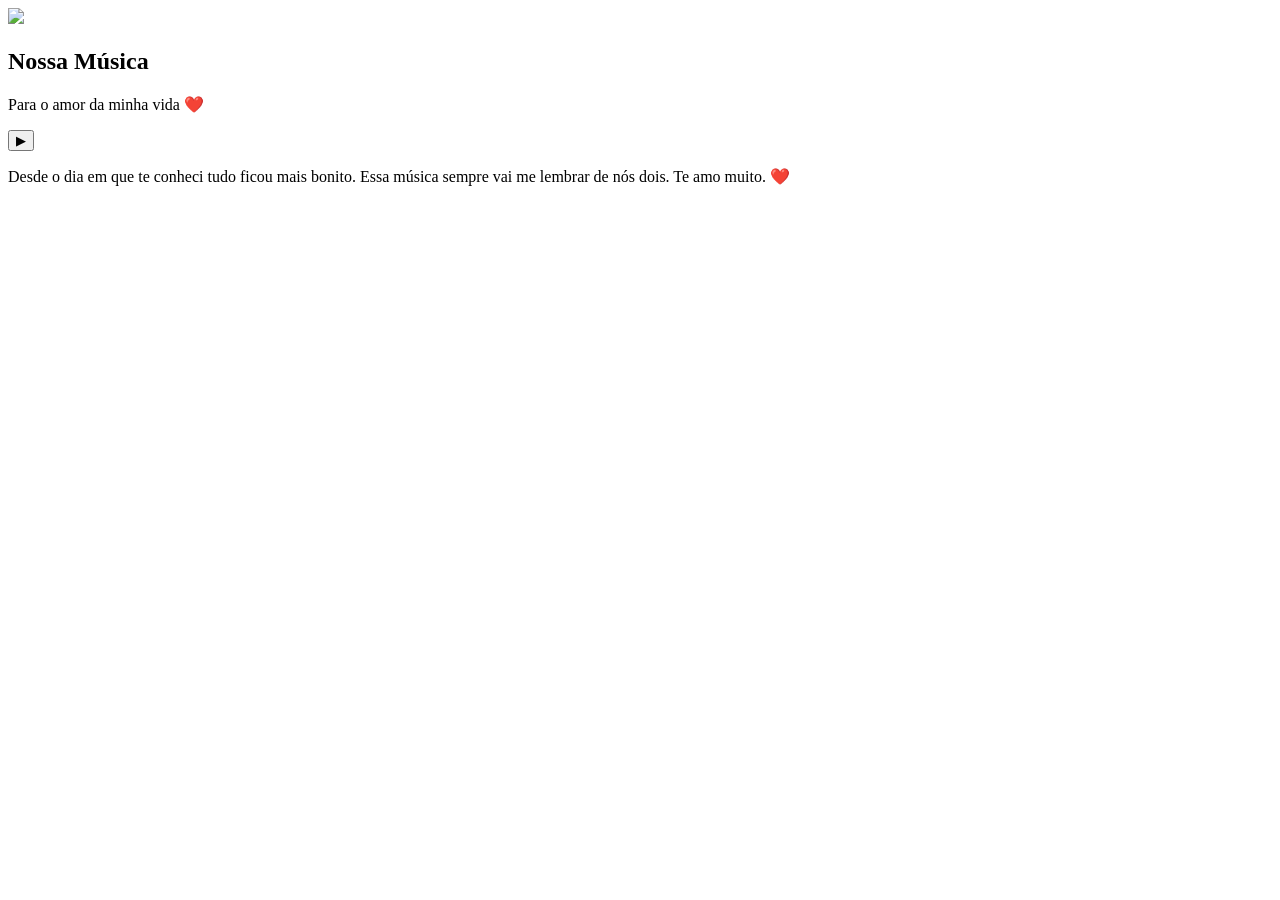
==== index.html @ 34e280d9 "Add files via upload" ====
<!DOCTYPE html>
<html lang="pt-BR">
<head>
<meta charset="UTF-8">
<meta name="viewport" content="width=device-width, initial-scale=1.0">
<title>Nossa Música</title>
<link rel="stylesheet" href="style.css">
</head>

<body>

<div class="player">

<img src="foto.jpg" class="capa">

<h2>Nossa Música</h2>
<p>Para o amor da minha vida ❤️</p>

<button id="play">▶</button>

<div id="texto" class="texto">
<p>
Desde o dia em que te conheci tudo ficou mais bonito.
Essa música sempre vai me lembrar de nós dois.
Te amo muito. ❤️
</p>
</div>

</div>

<audio id="musica">
<source src="musica.mp3" type="audio/mp3">
</audio>

<script src="script.js"></script>

</body>
</html>
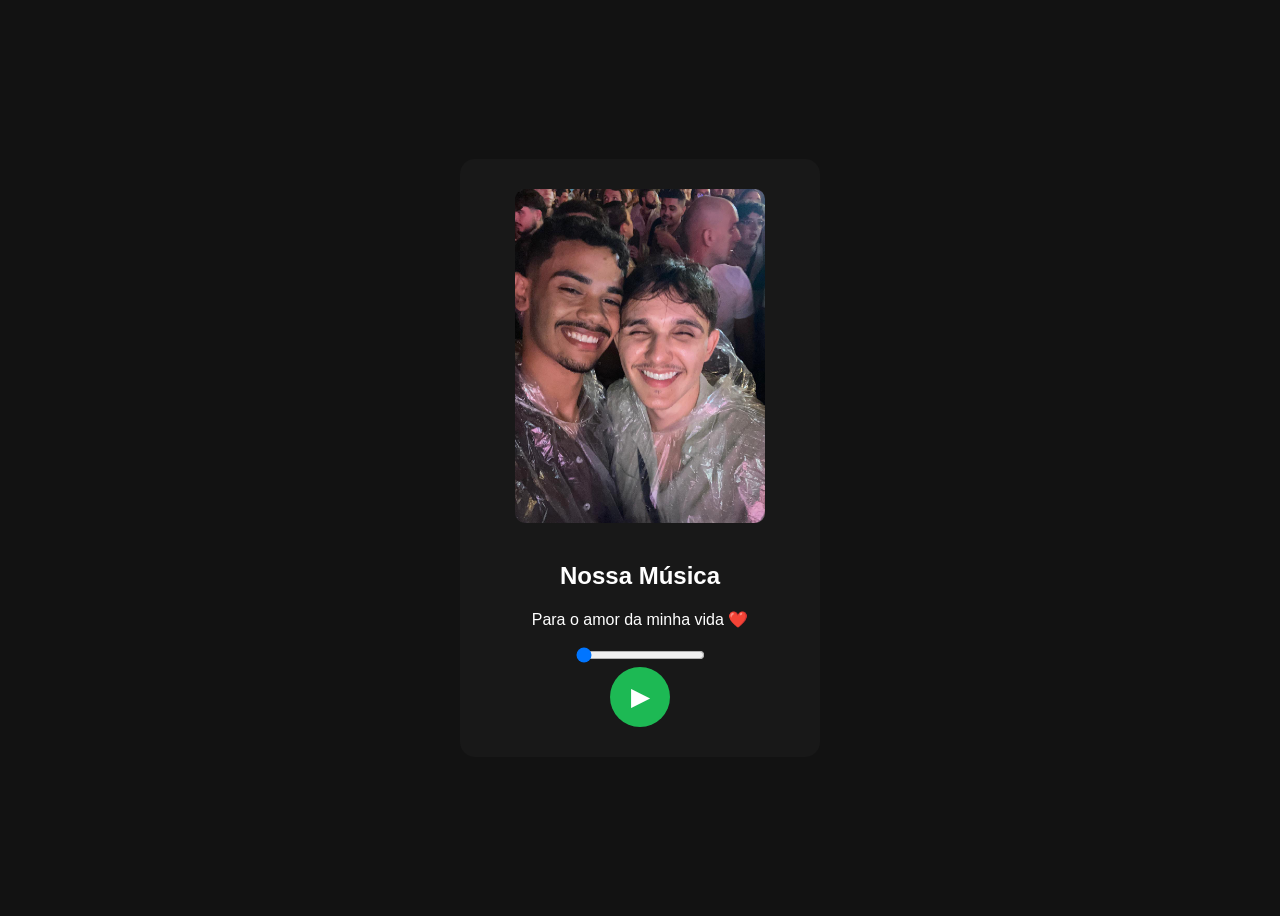
==== commit fec81bc6: "Revise HTML structure and update text content Updated the content and structure of the HTML page, in" ====
--- a/index.html
+++ b/index.html
@@ -4,7 +4,9 @@
 <meta charset="UTF-8">
 <meta name="viewport" content="width=device-width, initial-scale=1.0">
 <title>Nossa Música</title>
+
 <link rel="stylesheet" href="style.css">
+
 </head>
 
 <body>
@@ -14,25 +16,32 @@
 <img src="foto.jpg" class="capa">
 
 <h2>Nossa Música</h2>
-<p>Para o amor da minha vida ❤️</p>
-
-<button id="play">▶</button>
-
-<div id="texto" class="texto">
-<p>
-Desde o dia em que te conheci tudo ficou mais bonito.
-Essa música sempre vai me lembrar de nós dois.
-Te amo muito. ❤️
-</p>
-</div>
-
-</div>
+<p class="artista">Para o amor da minha vida ❤️</p>
 
 <audio id="musica">
 <source src="musica.mp3" type="audio/mp3">
 </audio>
 
+<div class="progresso">
+<input type="range" id="barra" value="0">
+</div>
+
+<button id="play">▶</button>
+
+<div id="texto" class="texto">
+
+<p>
+Desde o dia em que te conheci, tudo ficou mais bonito.  
+Cada momento contigo virou uma música especial na minha vida.  
+Essa página é só uma pequena forma de te lembrar  
+o quanto você é importante para mim. ❤️  
+</p>
+
+</div>
+
+</div>
+
 <script src="script.js"></script>
 
 </body>
-</html>+</html>
--- a/style.css
+++ b/style.css
@@ -0,0 +1,40 @@
+body{
+background:#121212;
+color:white;
+font-family:Arial;
+display:flex;
+justify-content:center;
+align-items:center;
+height:100vh;
+}
+
+.player{
+text-align:center;
+background:#181818;
+padding:30px;
+border-radius:15px;
+width:300px;
+}
+
+.capa{
+width:250px;
+border-radius:10px;
+margin-bottom:15px;
+}
+
+button{
+background:#1DB954;
+border:none;
+color:white;
+font-size:25px;
+width:60px;
+height:60px;
+border-radius:50%;
+cursor:pointer;
+}
+
+.texto{
+display:none;
+margin-top:20px;
+font-size:16px;
+}
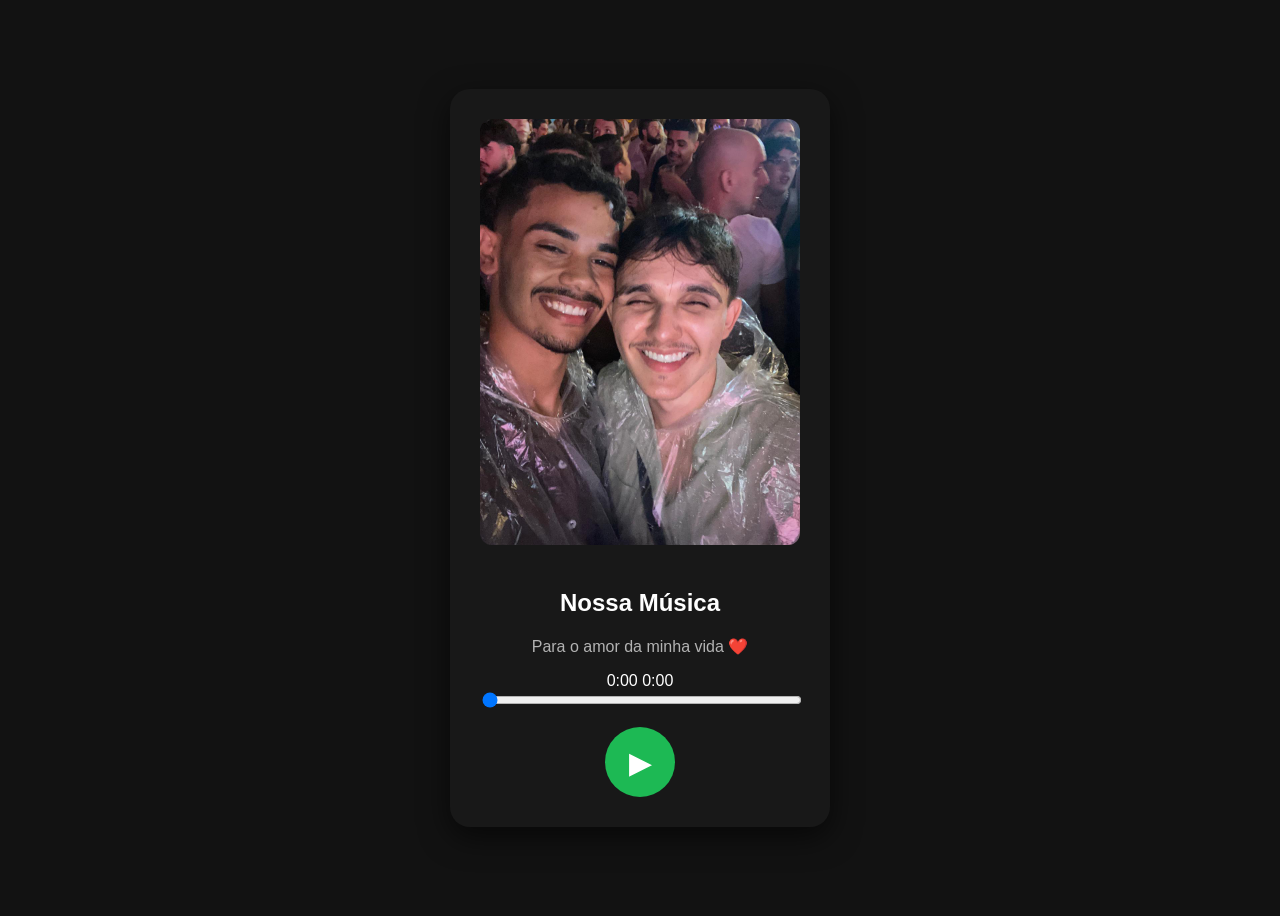
==== commit a9fe0b1a: "Enhance audio player with time display and text update Added time display for audio playback and imp" ====
--- a/index.html
+++ b/index.html
@@ -13,7 +13,9 @@
 
 <div class="player">
 
+<div class="disco">
 <img src="foto.jpg" class="capa">
+</div>
 
 <h2>Nossa Música</h2>
 <p class="artista">Para o amor da minha vida ❤️</p>
@@ -22,9 +24,12 @@
 <source src="musica.mp3" type="audio/mp3">
 </audio>
 
-<div class="progresso">
+<div class="tempo">
+<span id="atual">0:00</span>
+<span id="duracao">0:00</span>
+</div>
+
 <input type="range" id="barra" value="0">
-</div>
 
 <button id="play">▶</button>
 
@@ -34,13 +39,15 @@
 Desde o dia em que te conheci, tudo ficou mais bonito.  
 Cada momento contigo virou uma música especial na minha vida.  
 Essa página é só uma pequena forma de te lembrar  
-o quanto você é importante para mim. ❤️  
+o quanto você é importante para mim. ❤️
 </p>
 
 </div>
 
 </div>
 
+<div id="hearts"></div>
+
 <script src="script.js"></script>
 
 </body>
--- a/style.css
+++ b/style.css
@@ -1,40 +1,95 @@
 body{
+
 background:#121212;
 color:white;
 font-family:Arial;
+
 display:flex;
 justify-content:center;
 align-items:center;
+
 height:100vh;
+
 }
 
 .player{
-text-align:center;
+
 background:#181818;
 padding:30px;
-border-radius:15px;
-width:300px;
+
+border-radius:20px;
+
+text-align:center;
+
+width:320px;
+
+box-shadow:0 10px 30px rgba(0,0,0,0.6);
+
 }
 
 .capa{
-width:250px;
-border-radius:10px;
-margin-bottom:15px;
+
+width:100%;
+border-radius:12px;
+margin-bottom:20px;
+
+}
+
+.artista{
+
+color:#b3b3b3;
+
 }
 
 button{
+
+margin-top:15px;
+
 background:#1DB954;
+
 border:none;
+
+width:70px;
+height:70px;
+
+border-radius:50%;
+
+font-size:30px;
+
 color:white;
-font-size:25px;
-width:60px;
-height:60px;
-border-radius:50%;
+
 cursor:pointer;
+
+transition:0.2s;
+
+}
+
+button:hover{
+
+transform:scale(1.1);
+
+}
+
+.progresso{
+
+margin-top:10px;
+
+}
+
+input[type=range]{
+
+width:100%;
+
 }
 
 .texto{
+
+margin-top:20px;
+
 display:none;
-margin-top:20px;
+
 font-size:16px;
+
+line-height:1.5;
+
 }
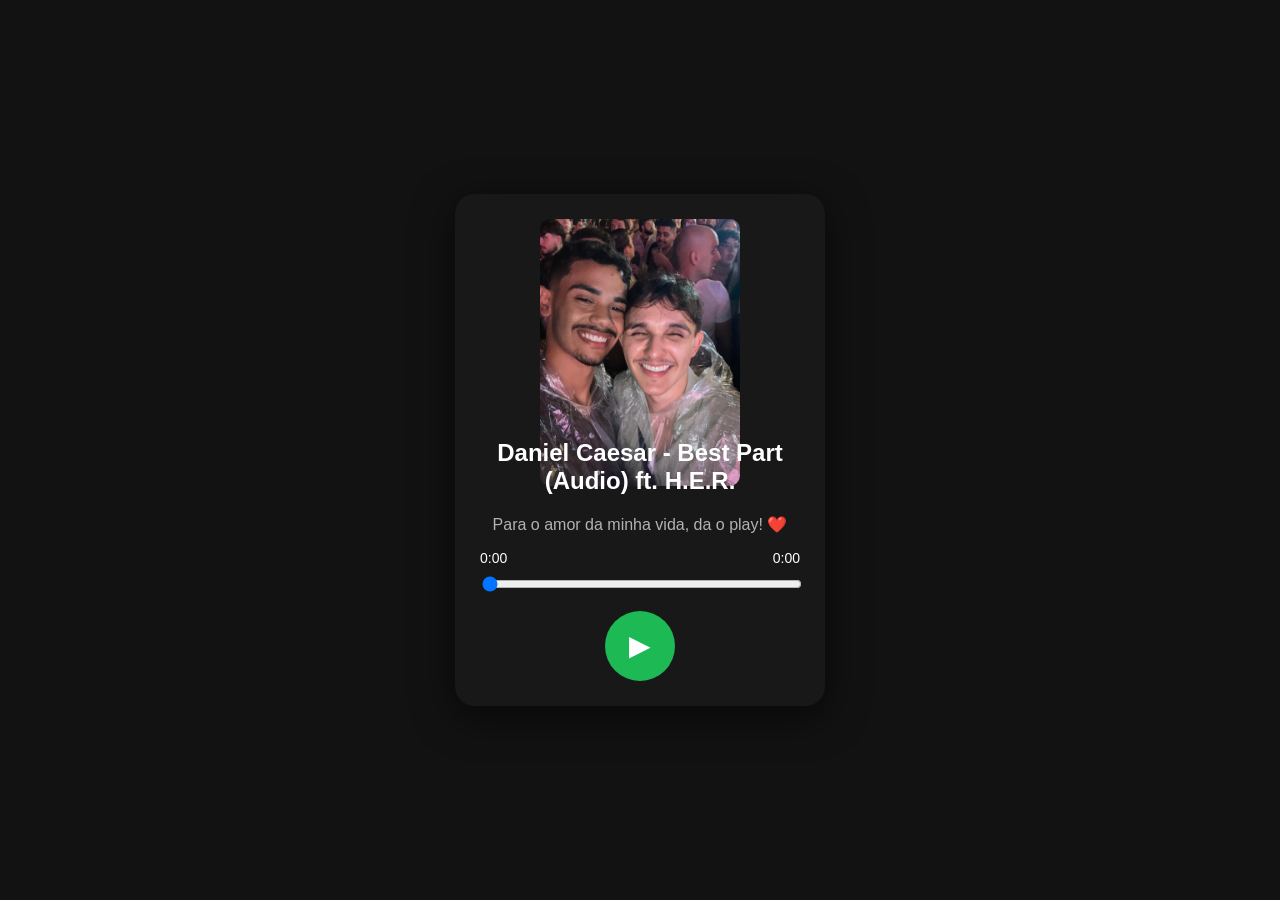
==== commit 576b6a38: "Revise song details and heartfelt message Updated song title and artist information, and revised the" ====
--- a/index.html
+++ b/index.html
@@ -17,8 +17,8 @@
 <img src="foto.jpg" class="capa">
 </div>
 
-<h2>Nossa Música</h2>
-<p class="artista">Para o amor da minha vida ❤️</p>
+<h2>Daniel Caesar - Best Part (Audio) ft. H.E.R.</h2>
+<p class="artista">Para o amor da minha vida, da o play! ❤️</p>
 
 <audio id="musica">
 <source src="musica.mp3" type="audio/mp3">
@@ -36,10 +36,18 @@
 <div id="texto" class="texto">
 
 <p>
-Desde o dia em que te conheci, tudo ficou mais bonito.  
-Cada momento contigo virou uma música especial na minha vida.  
-Essa página é só uma pequena forma de te lembrar  
-o quanto você é importante para mim. ❤️
+Desde o dia que eu te dediquei a minha primeira música eu sabia que a nossa conexão era profunda
+Muito mais fundo que qualquer letra, melodia ou toque.
+Mas quero que sinta essa pois você é o meu:
+-café que eu preciso de manhã
+-meu raio de Sol na chuva, quando ela está caindo
+Sabendo disso:
+-Eu sei que você é uma estrela, por isso eu te sigo
+NÃO IMPORTA A DISTANCIA!!
+-E se minha vida fosse um filme, você sempre será a melhor parte!
+  TE AMO
+  Feliz Aniversário
+
 </p>
 
 </div>
--- a/style.css
+++ b/style.css
@@ -10,28 +10,54 @@
 
 height:100vh;
 
+margin:0;
+
 }
 
 .player{
 
 background:#181818;
-padding:30px;
+
+padding:25px;
 
 border-radius:20px;
 
+width:320px;
+
 text-align:center;
 
-width:320px;
+box-shadow:0 10px 40px rgba(0,0,0,0.6);
 
-box-shadow:0 10px 30px rgba(0,0,0,0.6);
+}
+
+.disco{
+
+width:200px;
+height:200px;
+
+margin:auto;
 
 }
 
 .capa{
 
 width:100%;
-border-radius:12px;
-margin-bottom:20px;
+
+border-radius:10px;
+
+}
+
+.girando{
+
+animation:rodar 5s linear infinite;
+
+}
+
+@keyframes rodar{
+
+from{transform:rotate(0)}
+
+to{transform:rotate(360deg)}
 
 }
 
@@ -54,31 +80,31 @@
 
 border-radius:50%;
 
-font-size:30px;
+font-size:28px;
 
 color:white;
 
 cursor:pointer;
-
-transition:0.2s;
-
-}
-
-button:hover{
-
-transform:scale(1.1);
-
-}
-
-.progresso{
-
-margin-top:10px;
 
 }
 
 input[type=range]{
 
 width:100%;
+
+margin-top:10px;
+
+}
+
+.tempo{
+
+display:flex;
+
+justify-content:space-between;
+
+font-size:14px;
+
+margin-top:10px;
 
 }
 
@@ -93,3 +119,31 @@
 line-height:1.5;
 
 }
+
+.heart{
+
+position:fixed;
+
+bottom:0;
+
+color:red;
+
+font-size:20px;
+
+animation:subir 3s linear forwards;
+
+}
+
+@keyframes subir{
+
+from{
+transform:translateY(0);
+opacity:1;
+}
+
+to{
+transform:translateY(-600px);
+opacity:0;
+}
+
+}
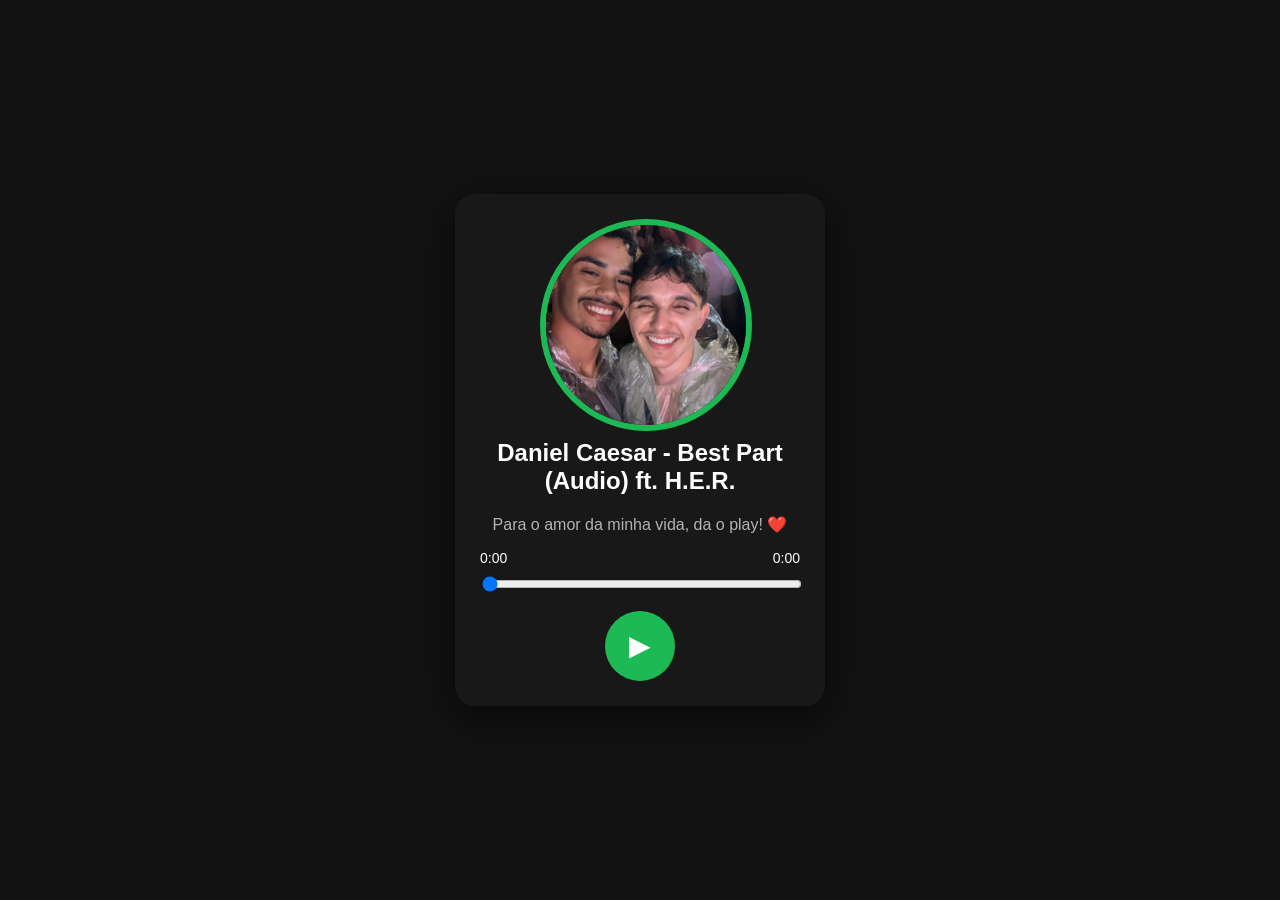
==== commit 890d5981: "Fix punctuation and formatting in index.html" ====
--- a/index.html
+++ b/index.html
@@ -40,12 +40,12 @@
 Muito mais fundo que qualquer letra, melodia ou toque.
 Mas quero que sinta essa pois você é o meu:
 -café que eu preciso de manhã
--meu raio de Sol na chuva, quando ela está caindo
-Sabendo disso:
+-meu raio de Sol na chuva, quando ela está caindo.
+   Sabendo disso:
 -Eu sei que você é uma estrela, por isso eu te sigo
 NÃO IMPORTA A DISTANCIA!!
 -E se minha vida fosse um filme, você sempre será a melhor parte!
-  TE AMO
+  TE AMO.
   Feliz Aniversário
 
 </p>
--- a/style.css
+++ b/style.css
@@ -41,9 +41,14 @@
 
 .capa{
 
-width:100%;
+width:200px;
+height:200px;
 
-border-radius:10px;
+border-radius:50%;
+
+object-fit:cover;
+
+border:6px solid #1DB954;
 
 }
 
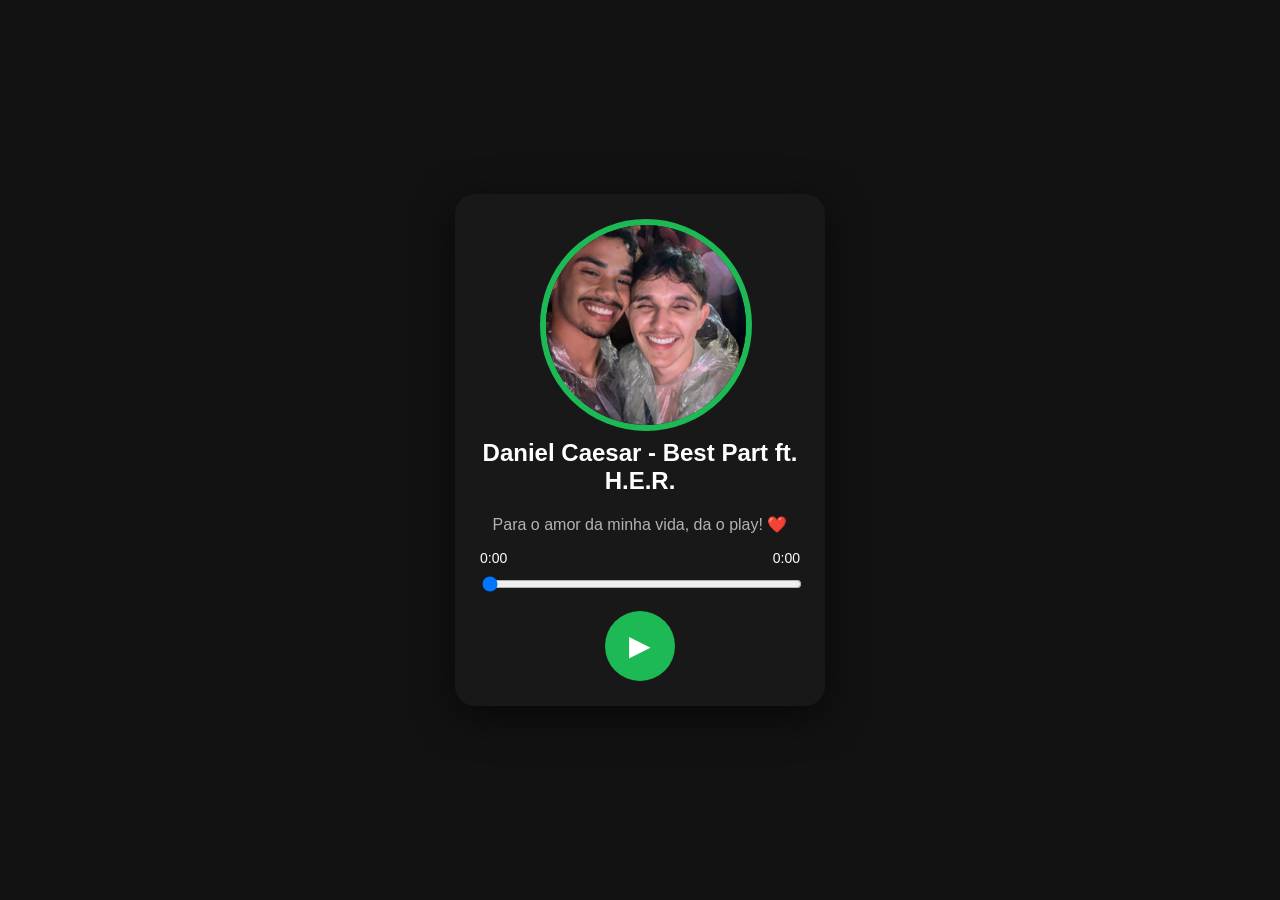
==== commit 281a039c: "Fix heading for Daniel Caesar's Best Part" ====
--- a/index.html
+++ b/index.html
@@ -17,7 +17,7 @@
 <img src="foto.jpg" class="capa">
 </div>
 
-<h2>Daniel Caesar - Best Part (Audio) ft. H.E.R.</h2>
+<h2>Daniel Caesar - Best Part ft. H.E.R.</h2>
 <p class="artista">Para o amor da minha vida, da o play! ❤️</p>
 
 <audio id="musica">
